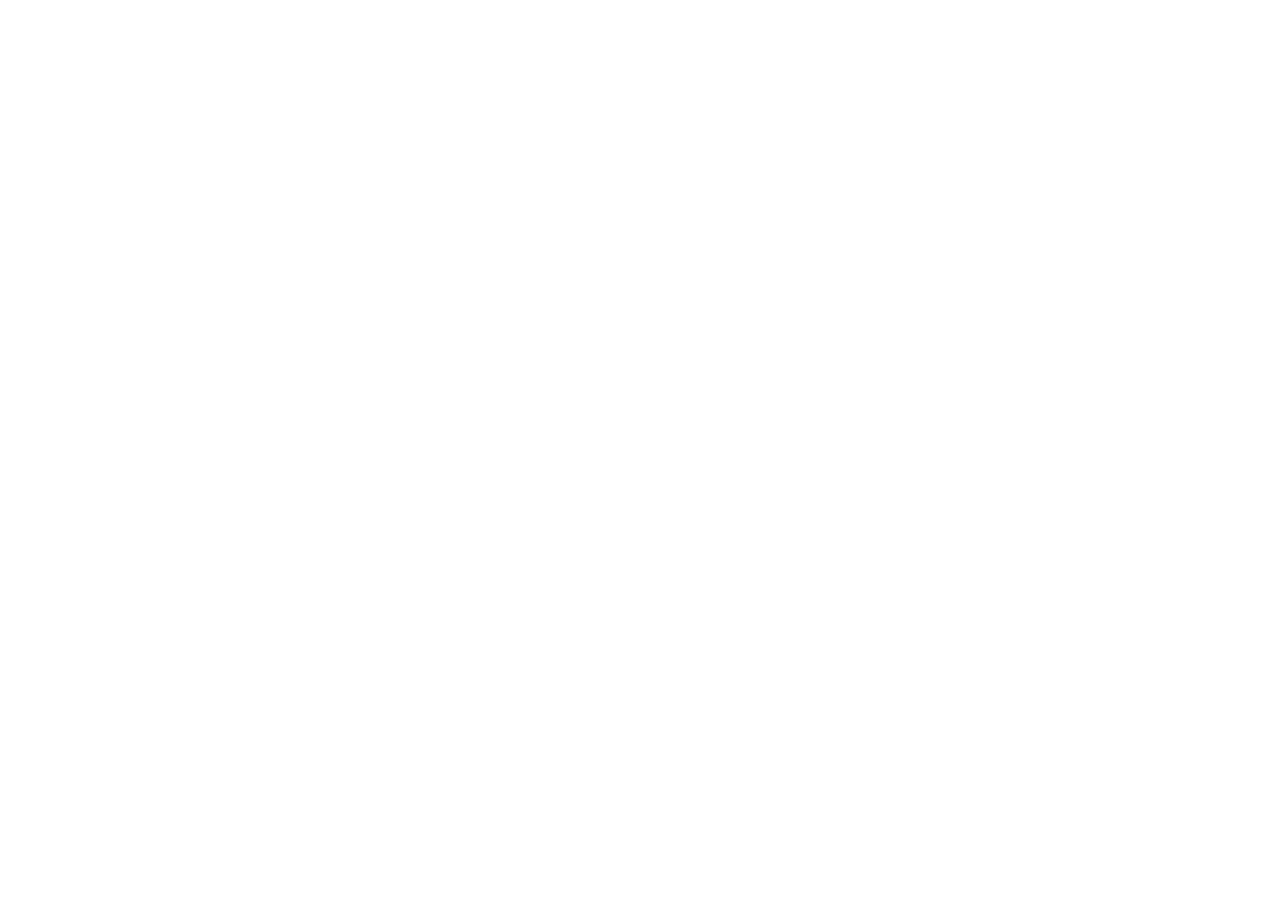
==== index.html @ d726b9bf "Primer commit" ====
<!DOCTYPE html>
<html lang="en">
<head>
    <meta charset="UTF-8">
    <meta name="viewport" content="width=device-width, initial-scale=1.0">
    <title>Document</title>
    <link rel="stylesheet" href="style.css">
</head>
<body>
    
</body>
</html>
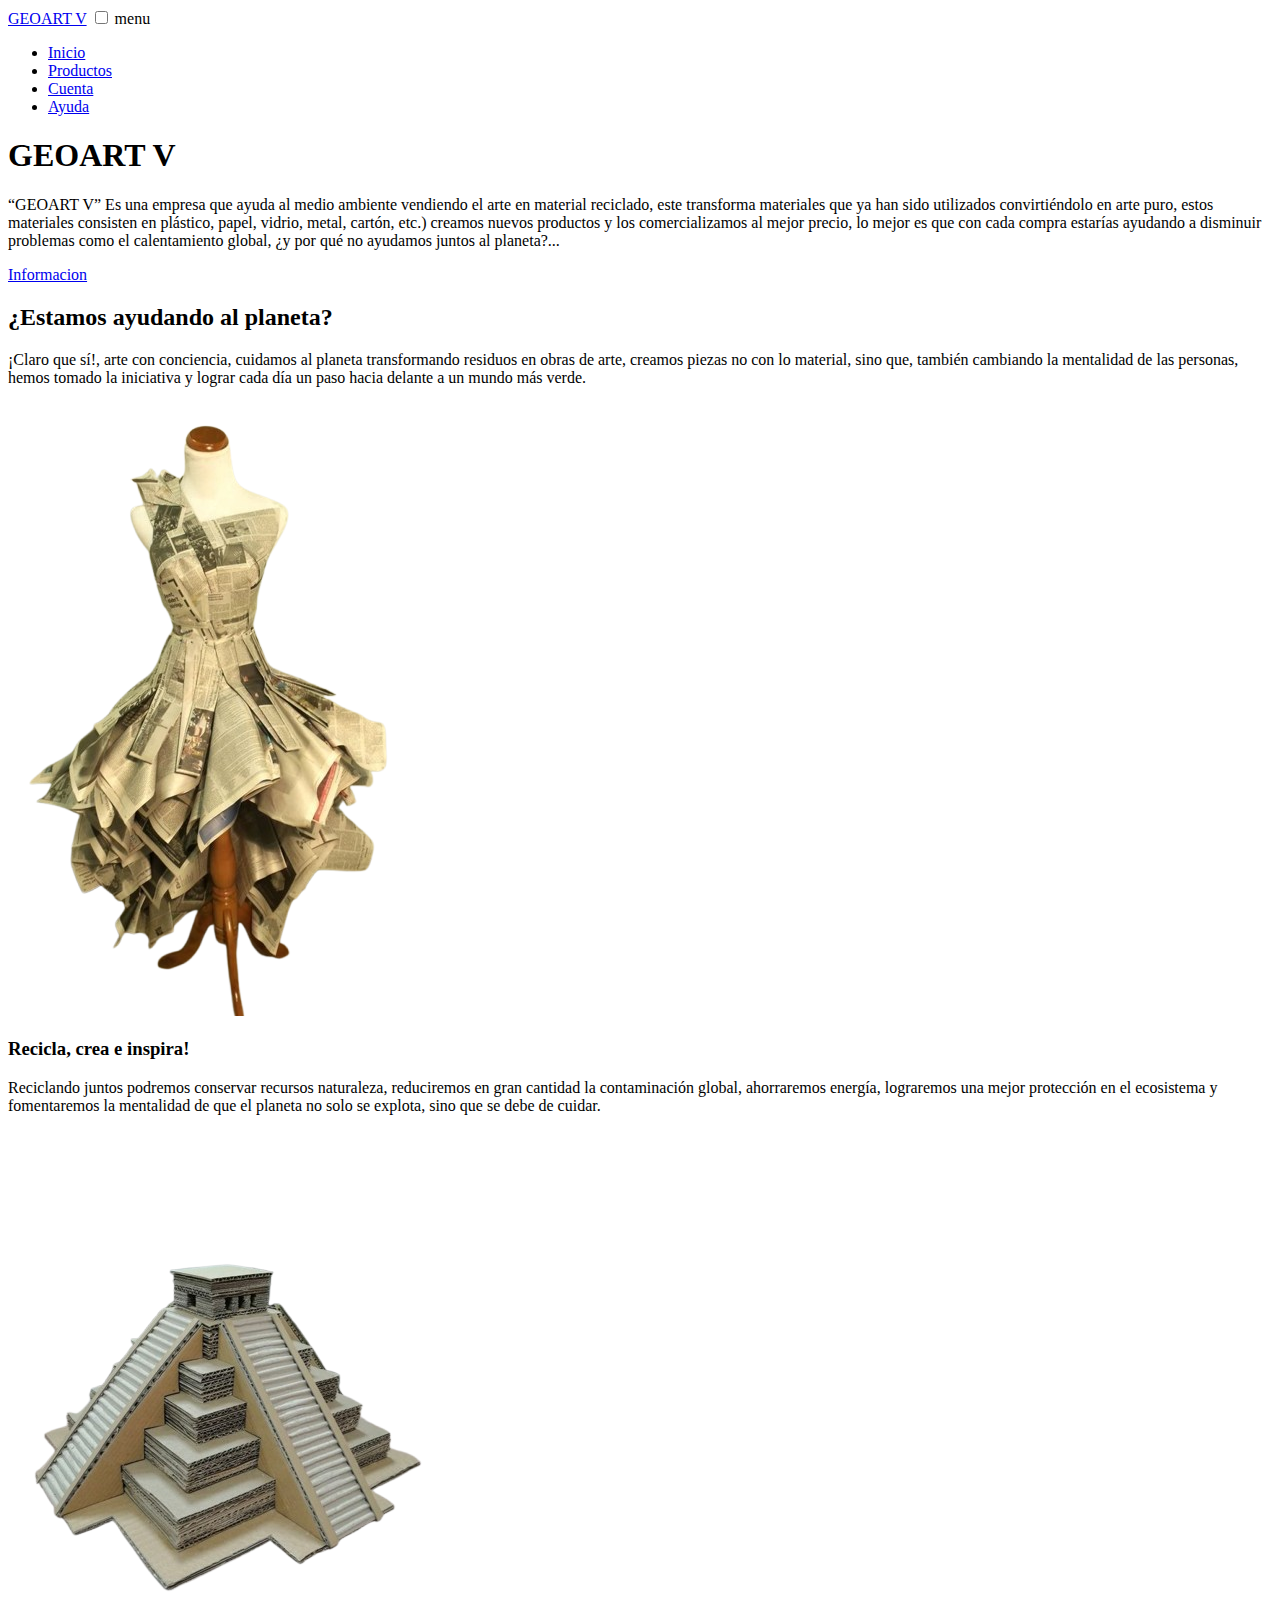
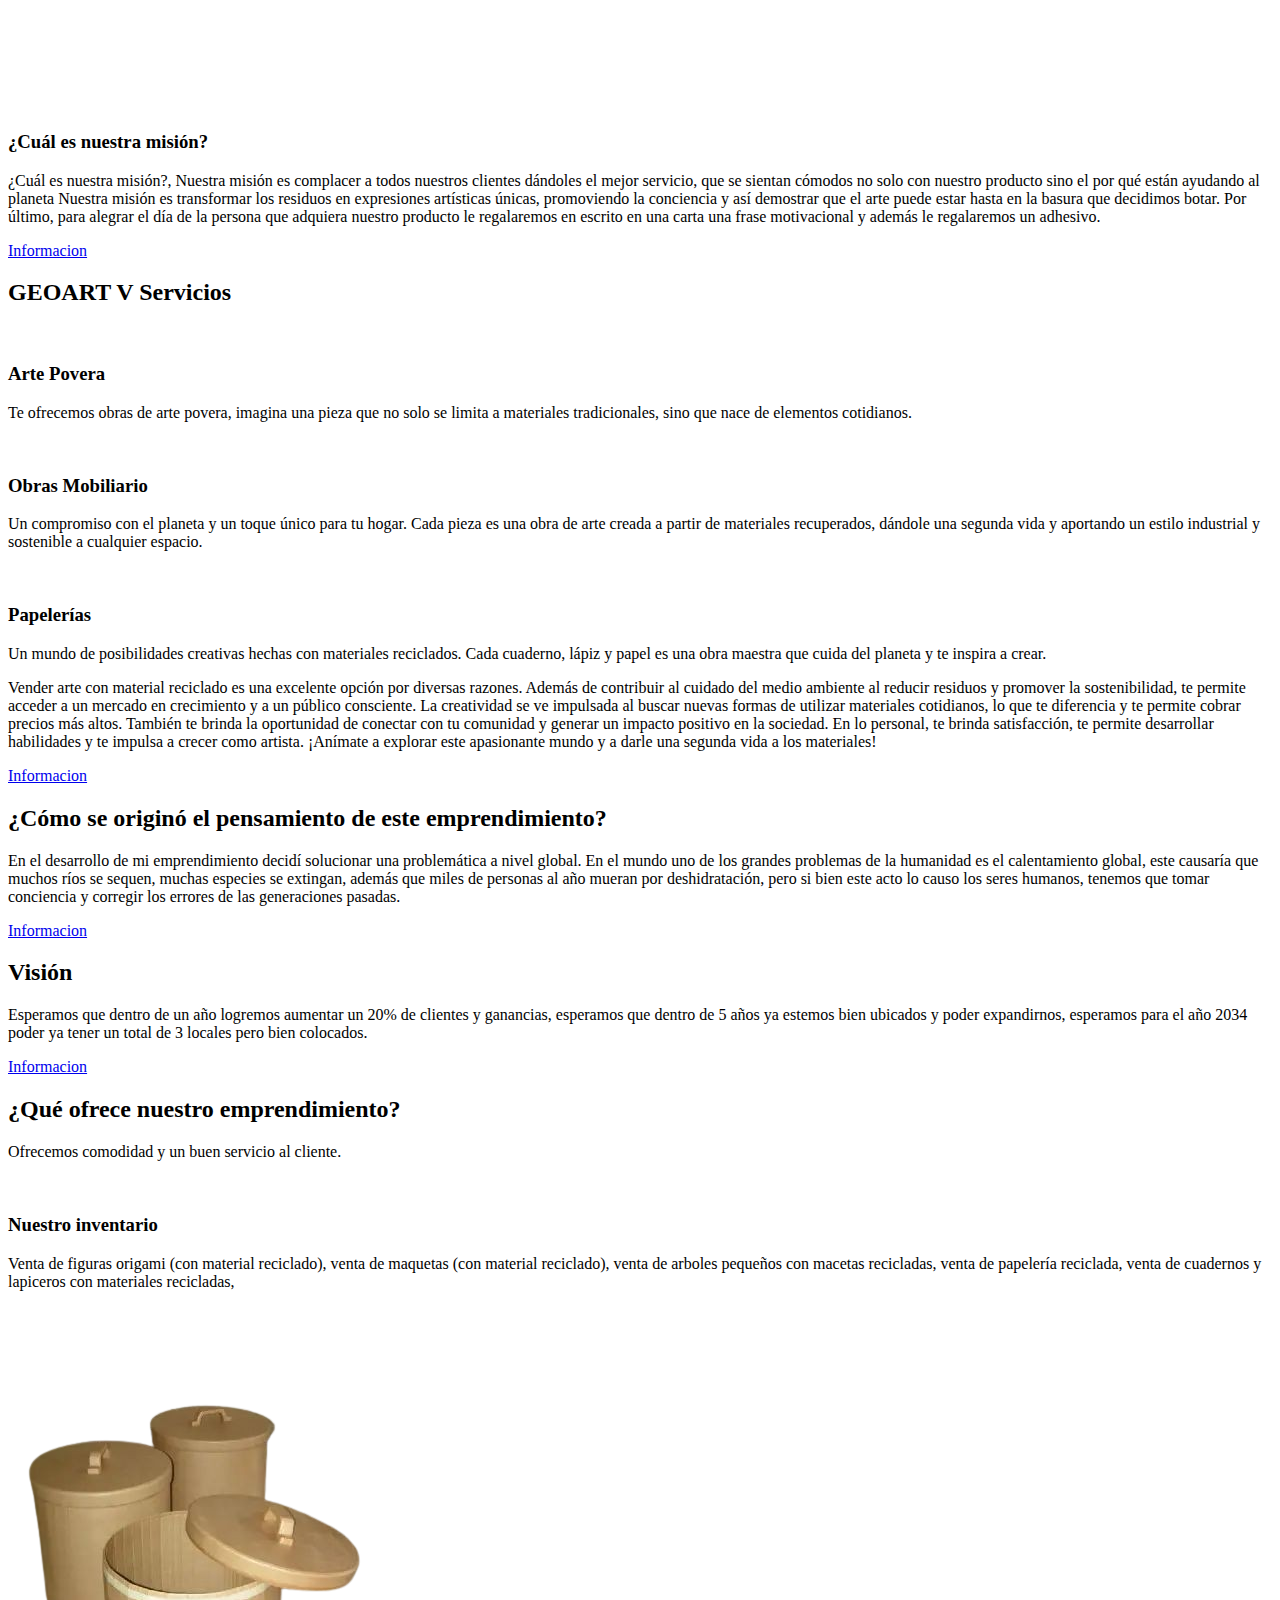
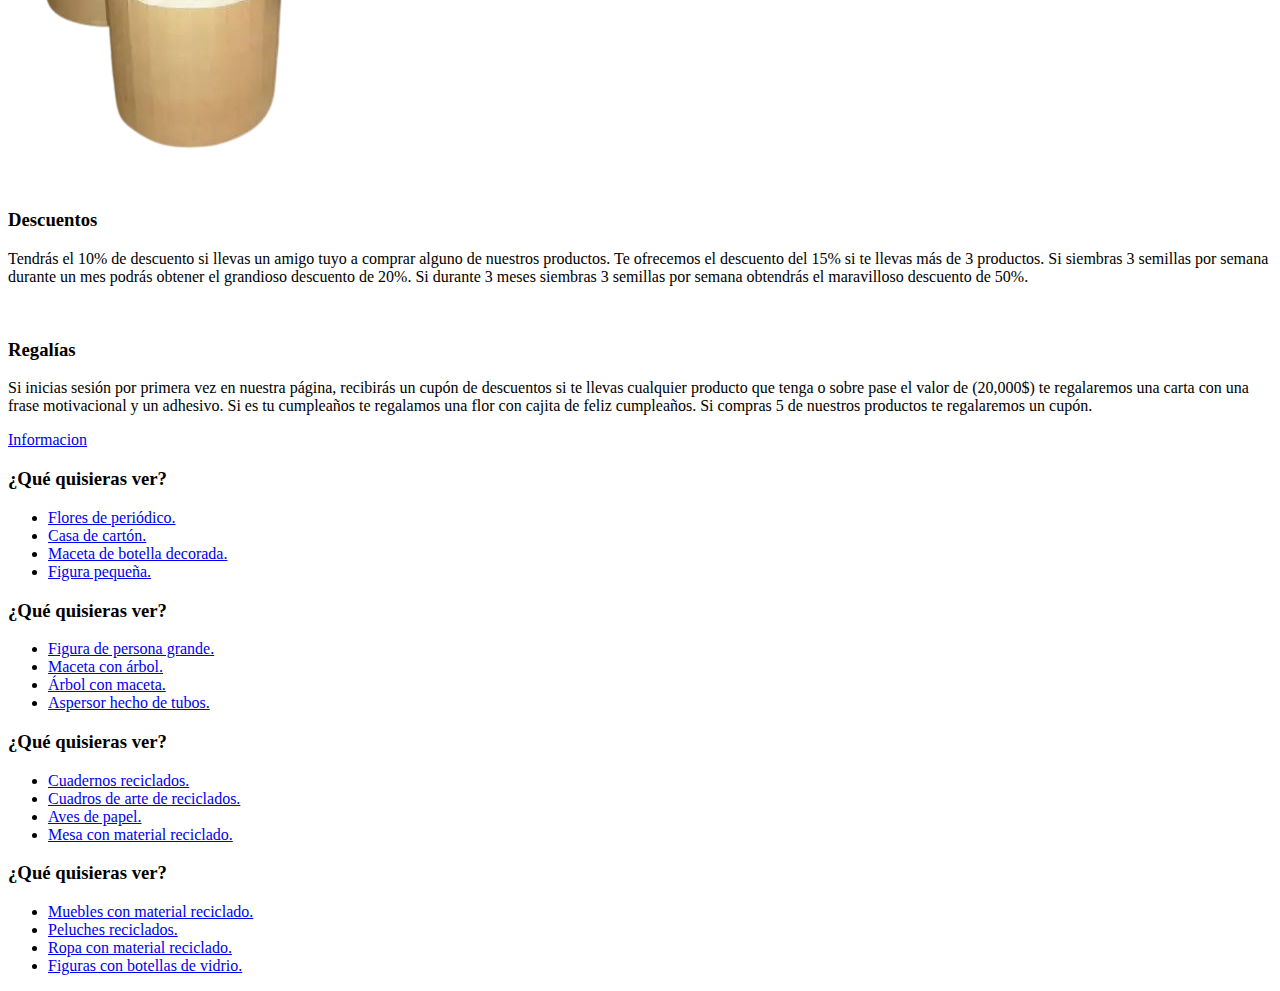
==== commit 169a9777: "Tercer Commit" ====
--- a/index.html
+++ b/index.html
@@ -1,12 +1,224 @@
 <!DOCTYPE html>
-<html lang="en">
+<html lang="es">
 <head>
     <meta charset="UTF-8">
     <meta name="viewport" content="width=device-width, initial-scale=1.0">
-    <title>Document</title>
+    <title>GEOART V</title>
     <link rel="stylesheet" href="style.css">
 </head>
 <body>
     
+    <header class="header">
+
+    <div class="menu container">
+        <a href="#" class="logo">GEOART V</a>
+        <input type="checkbox" id="menu" />
+        <label for="menu">menu</label>
+                <img src="imagenes/menu.png" class="menu-icono" alt="">
+        </label>
+        <nav class="navbar"> 
+                    <ul>
+                        <li><a href="menu.html">Inicio</a></li>
+                        <li><a href="productos.html">Productos</a></li>
+                        <li><a href="inicio.html">Cuenta</a></li>
+                        <li><a href="ayuda.html">Ayuda</a></li>
+                        
+                    </ul>
+        </nav>
+        </div>
+        <div class="header-content container">
+
+            <h1>GEOART V</h1>
+            <p>
+                “GEOART V” Es una empresa que ayuda al medio ambiente vendiendo el arte en material reciclado, este transforma materiales que ya han sido utilizados convirtiéndolo en arte puro, estos materiales consisten en plástico, papel, vidrio, metal, cartón, etc.) creamos nuevos productos y los comercializamos al mejor precio, lo mejor es que con cada compra estarías ayudando a disminuir problemas como el calentamiento global, ¿y por qué no ayudamos juntos al planeta?...
+            </p>
+            <a href="#" class="btn-1">Informacion</a>
+        </div>
+    </header>
+
+    <section class="carton"> 
+
+        <div class= "carton-content container">
+
+            <h2> ¿Estamos ayudando al planeta? </h2>
+                <p class="txt-p">
+                    ¡Claro que sí!, arte con conciencia, cuidamos al planeta transformando residuos en obras de arte, creamos piezas no con lo material, sino que, también cambiando la mentalidad de las personas, hemos tomado la iniciativa y lograr cada día un paso hacia delante a un mundo más verde.
+                </p>
+    <div class="carton-group">
+            <div class="carton-1">
+                <img src="images/img-1- (3) png.png" alt="">
+                <h3>Recicla, crea e inspira!</h3>
+                <p>
+                    Reciclando juntos podremos conservar recursos naturaleza, reduciremos en gran cantidad la contaminación global, ahorraremos energía, lograremos una mejor protección en el ecosistema y fomentaremos la mentalidad de que el planeta no solo se explota, sino que se debe de cuidar.
+                </p>
+                <div>
+                    <div class="carton-1">
+                        <img src="images/img-1- (15) png.png" alt="">
+                        <h3>¿Cuál es nuestra misión?</h3>
+                        <p>
+                            ¿Cuál es nuestra misión?, Nuestra misión es complacer a todos nuestros clientes dándoles el mejor servicio, que se sientan cómodos no solo con nuestro producto sino el por qué están ayudando al planeta Nuestra misión es transformar los residuos en expresiones artísticas únicas, promoviendo la conciencia y así demostrar que el arte puede estar hasta en la basura que decidimos botar. Por último, para alegrar el día de la persona que adquiera nuestro producto le regalaremos en escrito en una carta una frase motivacional y además le regalaremos un adhesivo.
+                        </p>
+                </div>
+                <a href="#" class="btn-1">Informacion</a>
+            </div>
+        </div>
+
+    </section>
+
+    <main class="services">
+
+        <div class="services-content container"></div>
+            <h2>GEOART V Servicios</h2>
+            <div class="services-group">
+                <div class="services-1">
+                    <img src="images/img-1- (5) png.svg" alt="">
+                    <h3>Arte Povera</h3>
+                    <p>
+                        Te ofrecemos obras de arte povera, imagina una pieza que no solo se limita a materiales tradicionales, sino que nace de elementos cotidianos.
+                    </p>
+                </div>
+                <div class="services-1">
+                    <img src="images/mueble-png-svg.svg" alt="">
+                    <h3>Obras Mobiliario</h3>
+                    <p>
+                        Un compromiso con el planeta y un toque único para tu hogar. Cada pieza es una obra de arte creada a partir de materiales recuperados, dándole una segunda vida y aportando un estilo industrial y sostenible a cualquier espacio.
+                    </p>
+                </div>
+                <div class="services-1">
+                    <img src="images/img-1- (4) png.svg" alt="">
+                    <h3>Papelerías</h3>
+                    <p>
+                        Un mundo de posibilidades creativas hechas con materiales reciclados. Cada cuaderno, lápiz y papel es una obra maestra que cuida del planeta y te inspira a crear.
+                    </p>
+                </div>
+
+            </div>
+                <p>
+                    Vender arte con material reciclado es una excelente opción por diversas razones. Además de contribuir al cuidado del medio ambiente al reducir residuos y promover la sostenibilidad, te permite acceder a un mercado en crecimiento y a un público consciente. La creatividad se ve impulsada al buscar nuevas formas de utilizar materiales cotidianos, lo que te diferencia y te permite cobrar precios más altos. También te brinda la oportunidad de conectar con tu comunidad y generar un impacto positivo en la sociedad. En lo personal, te brinda satisfacción, te permite desarrollar habilidades y te impulsa a crecer como artista. ¡Anímate a explorar este apasionante mundo y a darle una segunda vida a los materiales!
+                </p>
+                <a href="#" class="btn-1">Informacion</a>
+        <div>
+    </main>
+    
+    <section class="general">
+        <div class="general-1">
+            <h2>¿Cómo se originó el pensamiento de este emprendimiento?</h2>
+            <p>
+                En el desarrollo de mi emprendimiento decidí solucionar una problemática a nivel global. En el mundo uno de los grandes problemas de la humanidad es el calentamiento global, este causaría que muchos ríos se sequen, muchas especies se extingan, además que miles de personas al año mueran por deshidratación, pero si bien este acto lo causo los seres humanos, tenemos que tomar conciencia y corregir los errores de las generaciones pasadas.
+            </p>
+            <a href="#" class="btn-1">Informacion</a>
+        </div>
+        <div class="general-2"></div>
+    </section>
+
+    <section class="general">
+        
+        <div class="general-3"></div>
+
+        <div class="general-1">
+            <h2>Visión</h2>
+            <p>
+                Esperamos que dentro de un año logremos aumentar un 20% de clientes y ganancias,  esperamos que dentro de 5 años ya estemos bien ubicados y poder expandirnos, esperamos para el año 2034 poder ya tener un total de 3 locales pero bien colocados. 
+            </p>
+            <a href="#" class="btn-1">Informacion</a>
+        </div>
+    </section>
+
+    <section class="blog container">
+        <h2>¿Qué ofrece nuestro emprendimiento?</h2>
+        <p> Ofrecemos comodidad y un buen servicio al cliente.
+        </p>
+        <div class="blog-content">
+            <div class="blog-1">
+                <img src="images/img-jpg-png (1).jpg" alt="">
+                <h3>Nuestro inventario</h3>
+                <p>
+Venta de figuras origami (con material reciclado),
+venta de maquetas (con material reciclado),
+venta de arboles pequeños con macetas recicladas,
+venta de papelería reciclada,
+venta de cuadernos y lapiceros con materiales recicladas,
+
+                </p> 
+            </div>
+            <div class="blog-content">
+                <div class="blog-1">
+                    <img src="images/img-1- (10) png.png" alt="">
+                    <h3> Descuentos </h3>
+                    <p>
+                        
+Tendrás el 10% de descuento si llevas un amigo tuyo a comprar alguno de nuestros productos.
+Te ofrecemos el descuento del 15% si te llevas más de 3 productos.
+Si siembras 3 semillas por semana durante un mes podrás obtener el grandioso descuento de 20%. Si durante 3 meses siembras 3 semillas por semana obtendrás el maravilloso descuento de 50%.
+                    </p>
+    
+                </div>
+                <div class="blog-content">
+                    <div class="blog-1">
+                        <img src="images/img-jpg-png (3).jpg" alt="">
+                        <h3>Regalías</h3>
+                        <p>
+                            Si inicias sesión por primera vez en nuestra página, recibirás un cupón de descuentos si te llevas cualquier producto que tenga o sobre pase el valor de (20,000$) te regalaremos una carta con una frase motivacional y un adhesivo. Si es tu cumpleaños te regalamos una flor con cajita de feliz cumpleaños. Si compras 5 de nuestros productos te regalaremos un cupón.
+                        </p>
+        
+                    </div>
+        </div>
+        <a href="#" class="btn-1">Informacion</a>
+    </section>
+
+    <footer class="footer">
+
+        <div class="footer-content container">
+            <div class="link">
+
+        <h3>¿Qué quisieras ver?</h3>
+
+        <ul>
+            <li><a href="#">Flores de periódico.</a></li>
+            <li><a href="#">Casa de cartón.</a></li>
+            <li><a href="#">Maceta de botella decorada.</a></li>
+            <li><a href="#">Figura pequeña.</a></li>
+        </ul>
+
+        </div>
+
+        <div class="link">
+
+            <h3>¿Qué quisieras ver?</h3>
+
+            <ul>
+                <li><a href="#">Figura de persona grande.</a></li>
+                <li><a href="#">Maceta con árbol.</a></li>
+                <li><a href="#">Árbol con maceta.</a></li>
+                <li><a href="#">Aspersor hecho de tubos.</a></li>
+            </ul>
+    
+            </div>
+
+            <div class="link">
+
+                <h3>¿Qué quisieras ver?</h3>
+        
+                <ul>
+                    <li><a href="#">Cuadernos reciclados.</a></li>
+                    <li><a href="#">Cuadros de arte de reciclados.</a></li>
+                    <li><a href="#">Aves de papel.</a></li>
+                    <li><a href="#">Mesa con material reciclado.</a></li>
+                </ul>
+        
+                </div>
+                <div class="link">
+
+                    <h3>¿Qué quisieras ver?</h3>
+            
+                    <ul>
+                        <li><a href="#">Muebles con material reciclado. </a></li>
+                        <li><a href="#">Peluches reciclados.</a></li>
+                        <li><a href="#">Ropa con material reciclado.</a></li>
+                        <li><a href="#">Figuras con botellas de vidrio.</a></li>
+                    </ul>
+            
+                    </div>
+    </footer>
 </body>
 </html>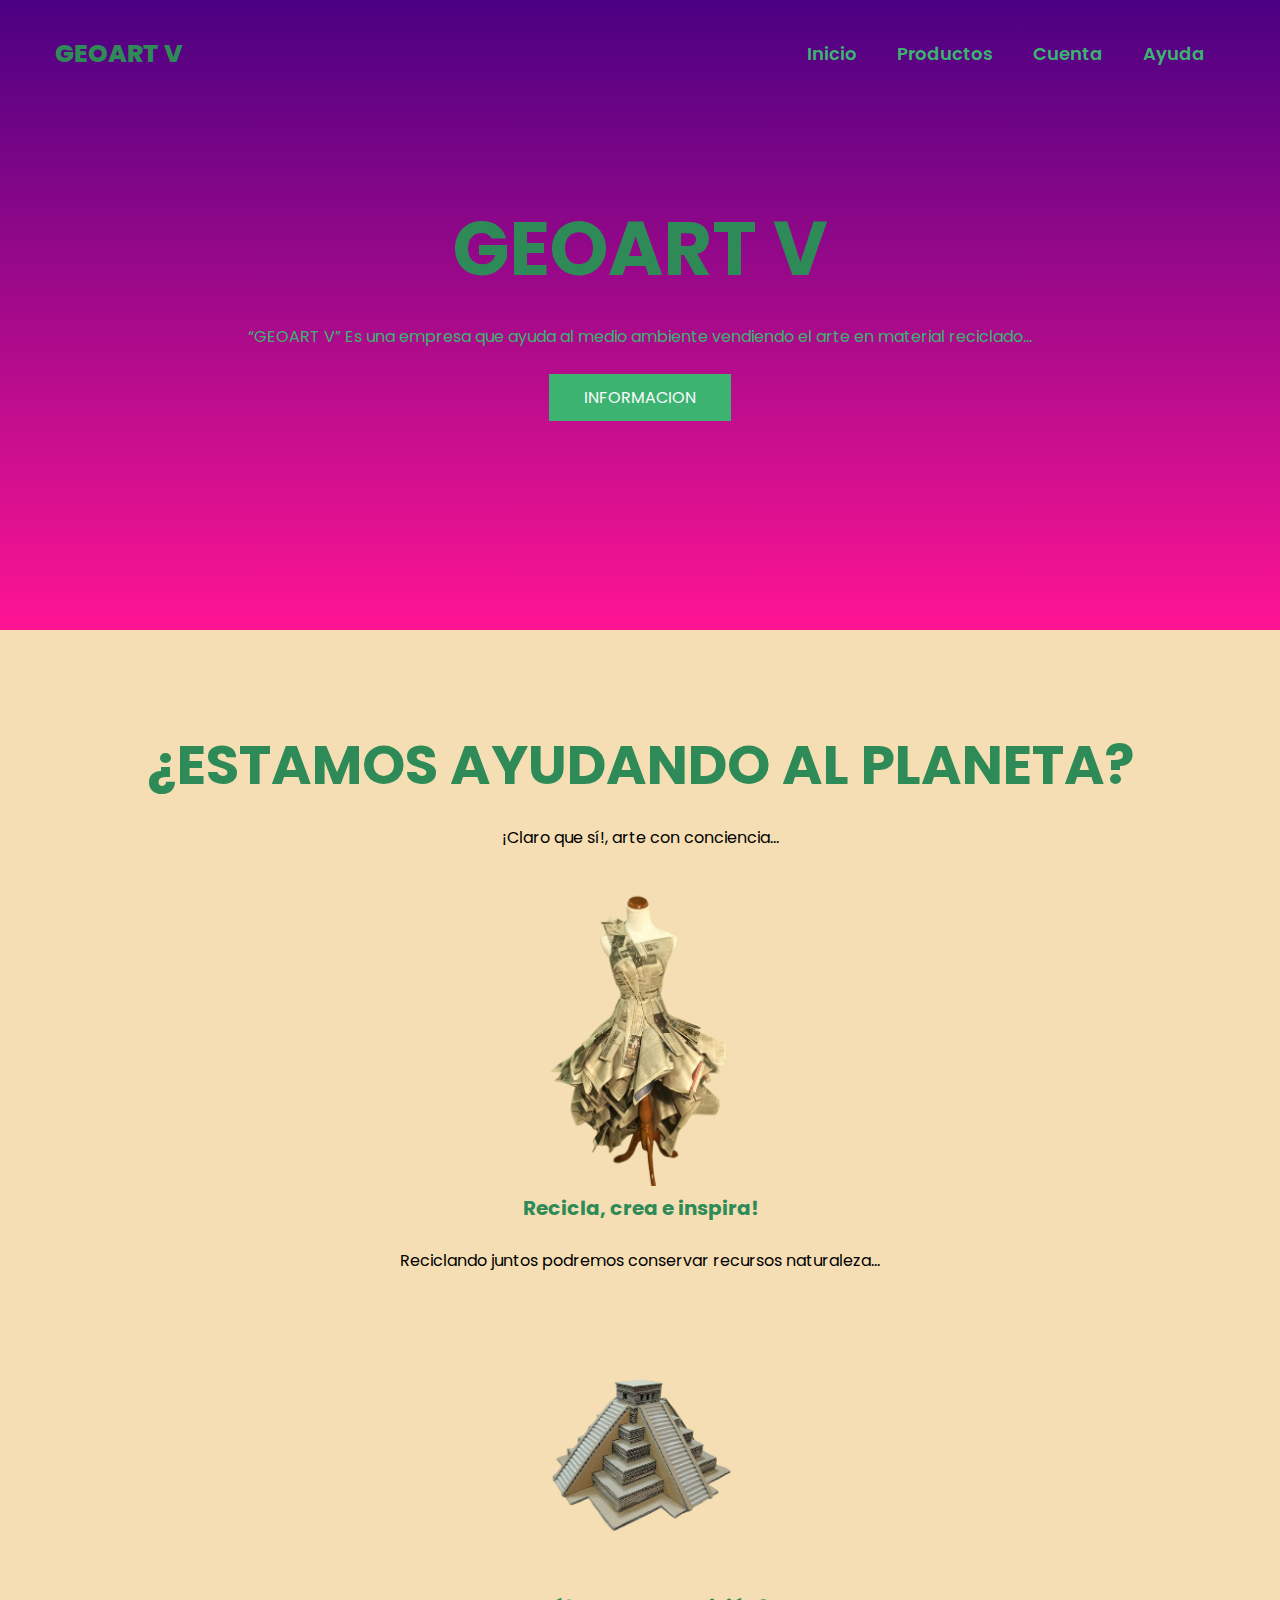
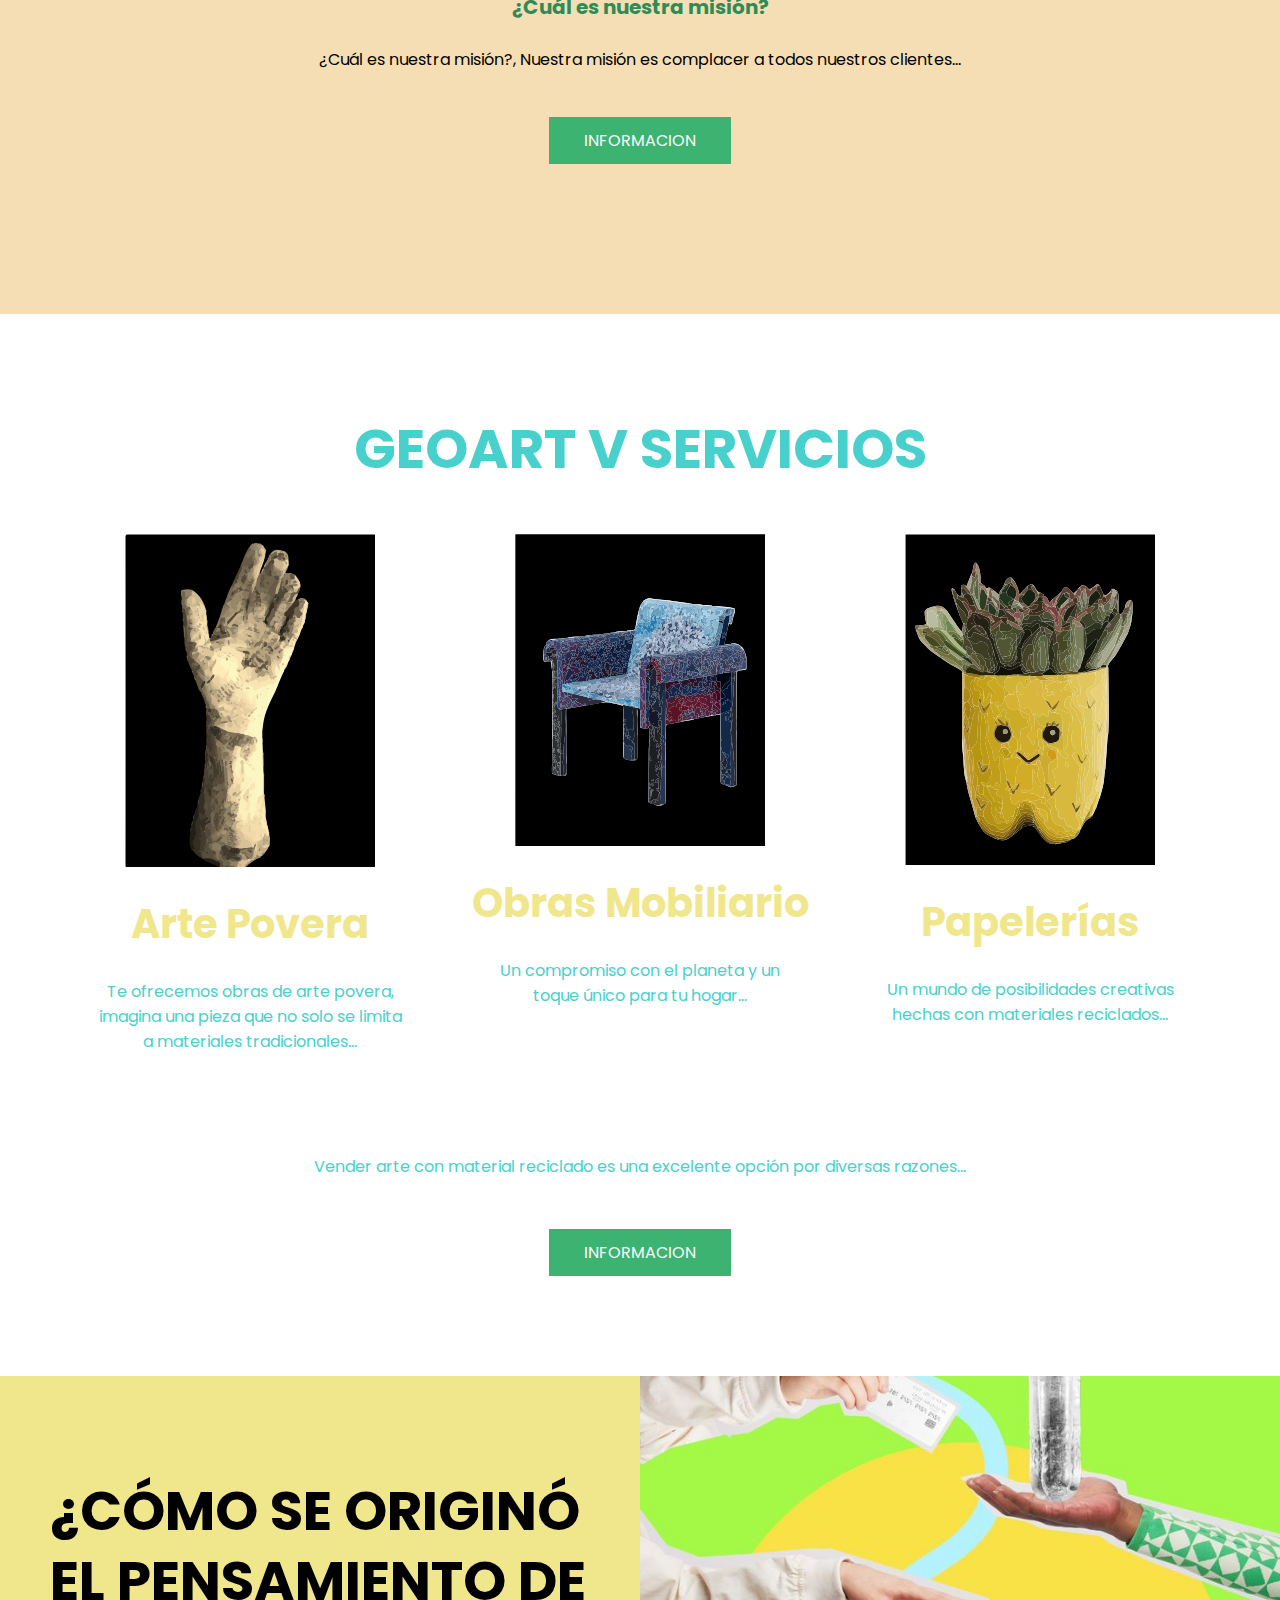
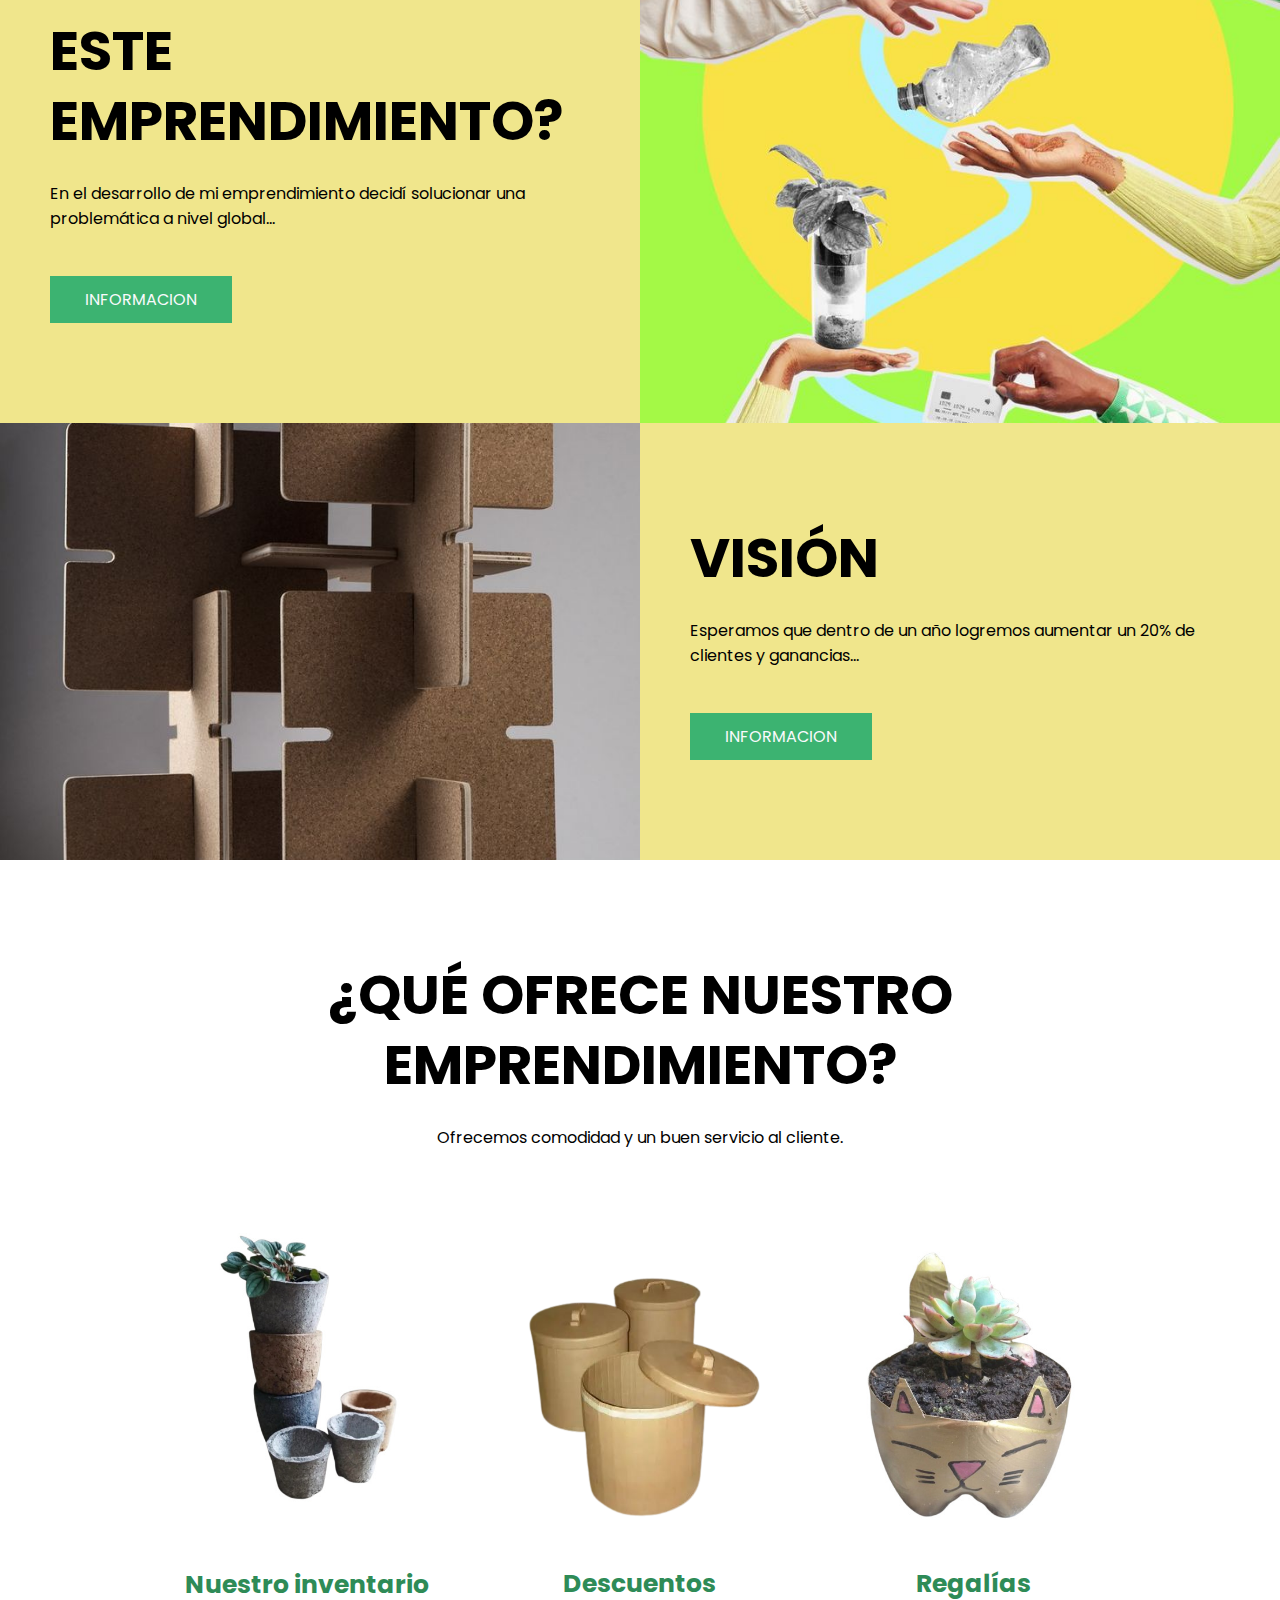
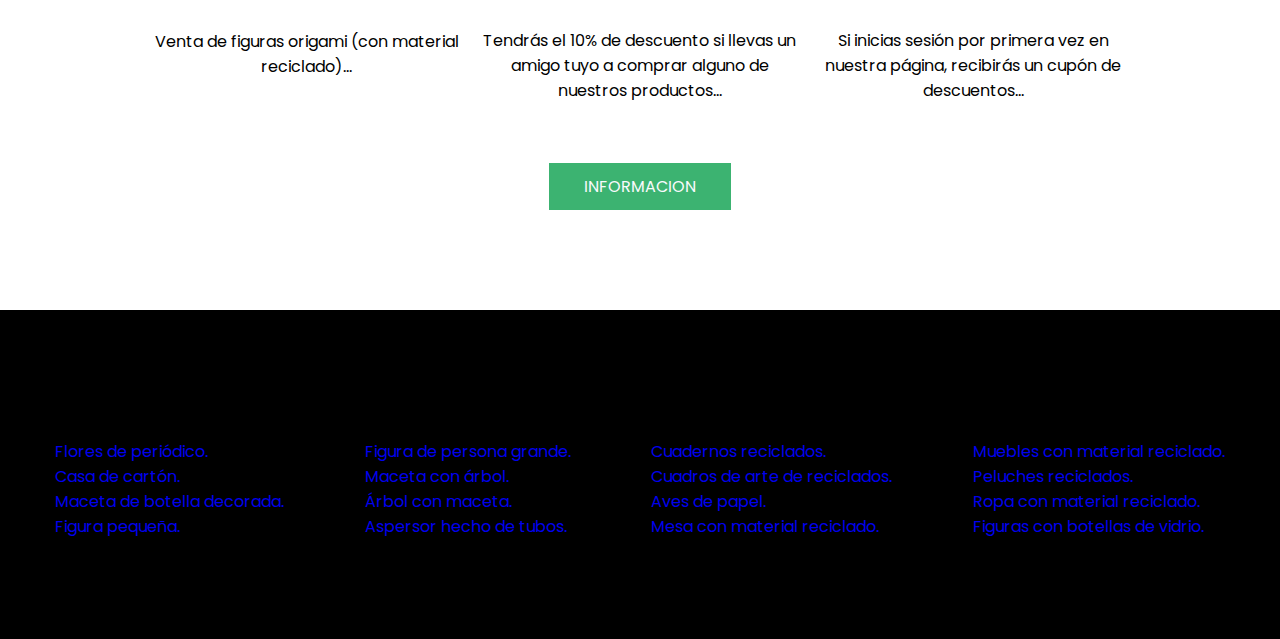
==== commit 1dfafbbc: "Commit proyecto" ====
--- a/index.html
+++ b/index.html
@@ -1,224 +1,217 @@
-<!DOCTYPE html>
-<html lang="es">
+<!-- Definición del documento HTML y su idioma -->
+<!DOCTYPE html> <!-- Declara el tipo de documento como HTML5 -->
+<html lang="es"> <!-- Establece el idioma del documento en español -->
 <head>
-    <meta charset="UTF-8">
-    <meta name="viewport" content="width=device-width, initial-scale=1.0">
-    <title>GEOART V</title>
-    <link rel="stylesheet" href="style.css">
+    <!-- Codificación de caracteres y compatibilidad con dispositivos móviles -->
+    <meta charset="UTF-8"> <!-- Establece la codificación de caracteres en UTF-8 -->
+    <meta name="viewport" content="width=device-width, initial-scale=1.0"> <!-- Configura la vista para dispositivos móviles -->
+    
+    <!-- Título de la página -->
+    <title>GEOART V</title> <!-- Establece el título de la página en la barra de navegación -->
+    
+    <!-- Enlace a la hoja de estilos CSS -->
+    <link rel="stylesheet" href="style.css"> <!-- Conecta el documento HTML con la hoja de estilos CSS -->
 </head>
+
+<!-- Cuerpo del documento HTML -->
 <body>
-    
-    <header class="header">
-
-    <div class="menu container">
-        <a href="#" class="logo">GEOART V</a>
-        <input type="checkbox" id="menu" />
-        <label for="menu">menu</label>
-                <img src="imagenes/menu.png" class="menu-icono" alt="">
-        </label>
-        <nav class="navbar"> 
-                    <ul>
-                        <li><a href="menu.html">Inicio</a></li>
-                        <li><a href="productos.html">Productos</a></li>
-                        <li><a href="inicio.html">Cuenta</a></li>
-                        <li><a href="ayuda.html">Ayuda</a></li>
-                        
-                    </ul>
-        </nav>
+    <!-- Encabezado de la página -->
+    <header class="header"> <!-- Define un encabezado con clase "header" -->
+        
+        <!-- Menú de navegación -->
+        <div class="menu container"> <!-- Define un contenedor para el menú con clase "menu" y "container" -->
+            <a href="#" class="logo">GEOART V</a> <!-- Establece un enlace con clase "logo" para el título del sitio -->
+            <input type="checkbox" id="menu" /> <!-- Crea un checkbox para el menú -->
+            <label for="menu">menu</label> <!-- Etiqueta para el checkbox del menú -->
+            <img src="imagenes/menu.png" class="menu-icono" alt=""> <!-- Imagen del ícono del menú -->
+            </label>
+            <nav class="navbar"> <!-- Define una navegación con clase "navbar" -->
+                <ul> <!-- Lista desordenada para los enlaces de navegación -->
+                    <li><a href="menu.html">Inicio</a></li> <!-- Enlace a la página de inicio -->
+                    <li><a href="productos.html">Productos</a></li> <!-- Enlace a la página de productos -->
+                    <li><a href="inicio.html">Cuenta</a></li> <!-- Enlace a la página de cuenta -->
+                    <li><a href="ayuda.html">Ayuda</a></li> <!-- Enlace a la página de ayuda -->
+                </ul>
+            </nav>
         </div>
-        <div class="header-content container">
-
-            <h1>GEOART V</h1>
-            <p>
-                “GEOART V” Es una empresa que ayuda al medio ambiente vendiendo el arte en material reciclado, este transforma materiales que ya han sido utilizados convirtiéndolo en arte puro, estos materiales consisten en plástico, papel, vidrio, metal, cartón, etc.) creamos nuevos productos y los comercializamos al mejor precio, lo mejor es que con cada compra estarías ayudando a disminuir problemas como el calentamiento global, ¿y por qué no ayudamos juntos al planeta?...
+        
+        <!-- Contenido del encabezado -->
+        <div class="header-content container"> <!-- Define un contenedor para el contenido del encabezado con clase "header-content" y "container" -->
+            <h1>GEOART V</h1> <!-- Título principal del encabezado -->
+            <p> <!-- Párrafo descriptivo del encabezado -->
+                “GEOART V” Es una empresa que ayuda al medio ambiente vendiendo el arte en material reciclado...
             </p>
-            <a href="#" class="btn-1">Informacion</a>
+            <a href="#" class="btn-1">Informacion</a> <!-- Enlace con clase "btn-1" para obtener información -->
         </div>
     </header>
 
-    <section class="carton"> 
-
-        <div class= "carton-content container">
-
-            <h2> ¿Estamos ayudando al planeta? </h2>
-                <p class="txt-p">
-                    ¡Claro que sí!, arte con conciencia, cuidamos al planeta transformando residuos en obras de arte, creamos piezas no con lo material, sino que, también cambiando la mentalidad de las personas, hemos tomado la iniciativa y lograr cada día un paso hacia delante a un mundo más verde.
-                </p>
-    <div class="carton-group">
-            <div class="carton-1">
-                <img src="images/img-1- (3) png.png" alt="">
-                <h3>Recicla, crea e inspira!</h3>
-                <p>
-                    Reciclando juntos podremos conservar recursos naturaleza, reduciremos en gran cantidad la contaminación global, ahorraremos energía, lograremos una mejor protección en el ecosistema y fomentaremos la mentalidad de que el planeta no solo se explota, sino que se debe de cuidar.
-                </p>
-                <div>
-                    <div class="carton-1">
-                        <img src="images/img-1- (15) png.png" alt="">
-                        <h3>¿Cuál es nuestra misión?</h3>
-                        <p>
-                            ¿Cuál es nuestra misión?, Nuestra misión es complacer a todos nuestros clientes dándoles el mejor servicio, que se sientan cómodos no solo con nuestro producto sino el por qué están ayudando al planeta Nuestra misión es transformar los residuos en expresiones artísticas únicas, promoviendo la conciencia y así demostrar que el arte puede estar hasta en la basura que decidimos botar. Por último, para alegrar el día de la persona que adquiera nuestro producto le regalaremos en escrito en una carta una frase motivacional y además le regalaremos un adhesivo.
-                        </p>
-                </div>
-                <a href="#" class="btn-1">Informacion</a>
-            </div>
-        </div>
-
-    </section>
-
-    <main class="services">
-
-        <div class="services-content container"></div>
-            <h2>GEOART V Servicios</h2>
-            <div class="services-group">
-                <div class="services-1">
-                    <img src="images/img-1- (5) png.svg" alt="">
-                    <h3>Arte Povera</h3>
-                    <p>
-                        Te ofrecemos obras de arte povera, imagina una pieza que no solo se limita a materiales tradicionales, sino que nace de elementos cotidianos.
+    <!-- Sección de cartón -->
+    <section class="carton"> <!-- Define una sección con clase "carton" -->
+        
+        <!-- Contenido de la sección de cartón -->
+        <div class= "carton-content container"> <!-- Define un contenedor para el contenido de la sección con clase "carton-content" y "container" -->
+            <h2> ¿Estamos ayudando al planeta? </h2> <!-- Título de la sección -->
+            <p class="txt-p"> <!-- Párrafo descriptivo de la sección -->
+                ¡Claro que sí!, arte con conciencia...
+            </p>
+            
+            <!-- Grupo de cartones -->
+            <div class="carton-group"> <!-- Define un grupo de cartones con clase "carton-group" -->
+                <div class="carton-1"> <!-- Define un cartón con clase "carton-1" -->
+                    <img src="images/img-1- (3) png.png" alt=""> <!-- Imagen del cartón -->
+                    <h3>Recicla, crea e inspira!</h3> <!-- Título del cartón -->
+                    <p> <!-- Párrafo descriptivo del cartón -->
+                        Reciclando juntos podremos conservar recursos naturaleza...
                     </p>
-                </div>
-                <div class="services-1">
-                    <img src="images/mueble-png-svg.svg" alt="">
-                    <h3>Obras Mobiliario</h3>
-                    <p>
-                        Un compromiso con el planeta y un toque único para tu hogar. Cada pieza es una obra de arte creada a partir de materiales recuperados, dándole una segunda vida y aportando un estilo industrial y sostenible a cualquier espacio.
-                    </p>
-                </div>
-                <div class="services-1">
-                    <img src="images/img-1- (4) png.svg" alt="">
-                    <h3>Papelerías</h3>
-                    <p>
-                        Un mundo de posibilidades creativas hechas con materiales reciclados. Cada cuaderno, lápiz y papel es una obra maestra que cuida del planeta y te inspira a crear.
-                    </p>
-                </div>
-
-            </div>
-                <p>
-                    Vender arte con material reciclado es una excelente opción por diversas razones. Además de contribuir al cuidado del medio ambiente al reducir residuos y promover la sostenibilidad, te permite acceder a un mercado en crecimiento y a un público consciente. La creatividad se ve impulsada al buscar nuevas formas de utilizar materiales cotidianos, lo que te diferencia y te permite cobrar precios más altos. También te brinda la oportunidad de conectar con tu comunidad y generar un impacto positivo en la sociedad. En lo personal, te brinda satisfacción, te permite desarrollar habilidades y te impulsa a crecer como artista. ¡Anímate a explorar este apasionante mundo y a darle una segunda vida a los materiales!
-                </p>
-                <a href="#" class="btn-1">Informacion</a>
-        <div>
-    </main>
-    
-    <section class="general">
-        <div class="general-1">
-            <h2>¿Cómo se originó el pensamiento de este emprendimiento?</h2>
-            <p>
-                En el desarrollo de mi emprendimiento decidí solucionar una problemática a nivel global. En el mundo uno de los grandes problemas de la humanidad es el calentamiento global, este causaría que muchos ríos se sequen, muchas especies se extingan, además que miles de personas al año mueran por deshidratación, pero si bien este acto lo causo los seres humanos, tenemos que tomar conciencia y corregir los errores de las generaciones pasadas.
-            </p>
-            <a href="#" class="btn-1">Informacion</a>
-        </div>
-        <div class="general-2"></div>
-    </section>
-
-    <section class="general">
-        
-        <div class="general-3"></div>
-
-        <div class="general-1">
-            <h2>Visión</h2>
-            <p>
-                Esperamos que dentro de un año logremos aumentar un 20% de clientes y ganancias,  esperamos que dentro de 5 años ya estemos bien ubicados y poder expandirnos, esperamos para el año 2034 poder ya tener un total de 3 locales pero bien colocados. 
-            </p>
-            <a href="#" class="btn-1">Informacion</a>
-        </div>
-    </section>
-
-    <section class="blog container">
-        <h2>¿Qué ofrece nuestro emprendimiento?</h2>
-        <p> Ofrecemos comodidad y un buen servicio al cliente.
-        </p>
-        <div class="blog-content">
-            <div class="blog-1">
-                <img src="images/img-jpg-png (1).jpg" alt="">
-                <h3>Nuestro inventario</h3>
-                <p>
-Venta de figuras origami (con material reciclado),
-venta de maquetas (con material reciclado),
-venta de arboles pequeños con macetas recicladas,
-venta de papelería reciclada,
-venta de cuadernos y lapiceros con materiales recicladas,
-
-                </p> 
-            </div>
-            <div class="blog-content">
-                <div class="blog-1">
-                    <img src="images/img-1- (10) png.png" alt="">
-                    <h3> Descuentos </h3>
-                    <p>
-                        
-Tendrás el 10% de descuento si llevas un amigo tuyo a comprar alguno de nuestros productos.
-Te ofrecemos el descuento del 15% si te llevas más de 3 productos.
-Si siembras 3 semillas por semana durante un mes podrás obtener el grandioso descuento de 20%. Si durante 3 meses siembras 3 semillas por semana obtendrás el maravilloso descuento de 50%.
-                    </p>
-    
-                </div>
-                <div class="blog-content">
-                    <div class="blog-1">
-                        <img src="images/img-jpg-png (3).jpg" alt="">
-                        <h3>Regalías</h3>
-                        <p>
-                            Si inicias sesión por primera vez en nuestra página, recibirás un cupón de descuentos si te llevas cualquier producto que tenga o sobre pase el valor de (20,000$) te regalaremos una carta con una frase motivacional y un adhesivo. Si es tu cumpleaños te regalamos una flor con cajita de feliz cumpleaños. Si compras 5 de nuestros productos te regalaremos un cupón.
-                        </p>
-        
-                    </div>
-        </div>
-        <a href="#" class="btn-1">Informacion</a>
-    </section>
-
-    <footer class="footer">
-
-        <div class="footer-content container">
-            <div class="link">
-
-        <h3>¿Qué quisieras ver?</h3>
-
-        <ul>
-            <li><a href="#">Flores de periódico.</a></li>
-            <li><a href="#">Casa de cartón.</a></li>
-            <li><a href="#">Maceta de botella decorada.</a></li>
-            <li><a href="#">Figura pequeña.</a></li>
-        </ul>
-
-        </div>
-
-        <div class="link">
-
-            <h3>¿Qué quisieras ver?</h3>
-
-            <ul>
-                <li><a href="#">Figura de persona grande.</a></li>
-                <li><a href="#">Maceta con árbol.</a></li>
-                <li><a href="#">Árbol con maceta.</a></li>
-                <li><a href="#">Aspersor hecho de tubos.</a></li>
-            </ul>
-    
-            </div>
-
-            <div class="link">
-
-                <h3>¿Qué quisieras ver?</h3>
-        
-                <ul>
-                    <li><a href="#">Cuadernos reciclados.</a></li>
-                    <li><a href="#">Cuadros de arte de reciclados.</a></li>
-                    <li><a href="#">Aves de papel.</a></li>
-                    <li><a href="#">Mesa con material reciclado.</a></li>
-                </ul>
-        
-                </div>
-                <div class="link">
-
-                    <h3>¿Qué quisieras ver?</h3>
-            
-                    <ul>
-                        <li><a href="#">Muebles con material reciclado. </a></li>
-                        <li><a href="#">Peluches reciclados.</a></li>
-                        <li><a href="#">Ropa con material reciclado.</a></li>
-                        <li><a href="#">Figuras con botellas de vidrio.</a></li>
-                    </ul>
-            
-                    </div>
-    </footer>
-</body>
+                    
+                                        <!-- Cartón dentro de cartón -->
+                                        <div class="carton-1"> 
+                                            <img src="images/img-1- (15) png.png" alt=""> 
+                                            <h3>¿Cuál es nuestra misión?</h3> 
+                                            <p>
+                                                ¿Cuál es nuestra misión?, Nuestra misión es complacer a todos nuestros clientes...
+                                            </p>
+                                        </div>
+                                        <a href="#" class="btn-1">Informacion</a> 
+                                    </div>
+                                </div>
+                            </div>
+                        </section>
+                    
+                        <!-- Sección de servicios -->
+                        <main class="services"> 
+                            <div class="services-content container"> 
+                                <h2>GEOART V Servicios</h2> 
+                                <div class="services-group"> 
+                                    <div class="services-1"> 
+                                        <img src="images/img-1- (5) png.svg" alt=""> 
+                                        <h3>Arte Povera</h3> 
+                                        <p>
+                                            Te ofrecemos obras de arte povera, imagina una pieza que no solo se limita a materiales tradicionales...
+                                        </p>
+                                    </div>
+                                    <div class="services-1"> 
+                                        <img src="images/mueble-png-svg.svg" alt=""> 
+                                        <h3>Obras Mobiliario</h3> 
+                                        <p>
+                                            Un compromiso con el planeta y un toque único para tu hogar...
+                                        </p>
+                                    </div>
+                                    <div class="services-1"> 
+                                        <img src="images/img-1- (4) png.svg" alt=""> 
+                                        <h3>Papelerías</h3> 
+                                        <p>
+                                            Un mundo de posibilidades creativas hechas con materiales reciclados...
+                                        </p>
+                                    </div>
+                                </div>
+                                <p>
+                                    Vender arte con material reciclado es una excelente opción por diversas razones...
+                                </p>
+                                <a href="#" class="btn-1">Informacion</a> 
+                            </div>
+                        </main>
+                    
+                        <!-- Sección general -->
+                        <section class="general"> 
+                            <div class="general-1"> 
+                                <h2>¿Cómo se originó el pensamiento de este emprendimiento?</h2> 
+                                <p>
+                                    En el desarrollo de mi emprendimiento decidí solucionar una problemática a nivel global...
+                                </p>
+                                <a href="#" class="btn-1">Informacion</a> 
+                            </div>
+                            <div class="general-2"></div> 
+                        </section>
+                    
+                        <!-- Sección general -->
+                        <section class="general"> 
+                            <div class="general-3"></div> 
+                            <div class="general-1"> 
+                                <h2>Visión</h2> 
+                                <p>
+                                    Esperamos que dentro de un año logremos aumentar un 20% de clientes y ganancias...
+                                </p>
+                                <a href="#" class="btn-1">Informacion</a> 
+                            </div>
+                        </section>
+                    
+                        <!-- Sección de blog -->
+                        <section class="blog container"> 
+                            <h2>¿Qué ofrece nuestro emprendimiento?</h2> 
+                            <p>Ofrecemos comodidad y un buen servicio al cliente.</p> 
+                            <div class="blog-content"> 
+                                <div class="blog-1"> 
+                                    <img src="images/img-jpg-png (1).jpg" alt=""> 
+                                    <h3>Nuestro inventario</h3> 
+                                    <p>
+                                        Venta de figuras origami (con material reciclado)...
+                                    </p> 
+                                </div>
+                                <div class="blog-1"> 
+                                    <img src="images/img-1- (10) png.png" alt=""> 
+                                    <h3>Descuentos</h3> 
+                                    <p>
+                                        Tendrás el 10% de descuento si llevas un amigo tuyo a comprar alguno de nuestros productos...
+                                    </p>
+                                </div>
+                                <div class="blog-1"> 
+                                    <img src="images/img-jpg-png (3).jpg" alt=""> 
+                                    <h3>Regalías</h3> 
+                                    <p>
+                                        Si inicias sesión por primera vez en nuestra página, recibirás un cupón de descuentos...
+                                    </p>
+                                </div>
+                            </div>
+                            <a href="#" class="btn-1">Informacion</a> 
+                        </section>
+                    
+                                <!-- Pie de página -->
+        <footer class="footer"> 
+            <div class="footer-content container"> 
+                <div class="link"> 
+                    <h3>¿Qué quisieras ver?</h3> 
+                    <ul> 
+                        <li><a href="#">Flores de periódico.</a></li> 
+                        <li><a href="#">Casa de cartón.</a></li> 
+                        <li><a href="#">Maceta de botella decorada.</a></li> 
+                        <li><a href="#">Figura pequeña.</a></li> 
+                    </ul> 
+                </div> 
+                
+                <!-- Enlaces adicionales -->
+                <div class="link"> 
+                    <h3>¿Qué quisieras ver?</h3> 
+                    <ul> 
+                        <li><a href="#">Figura de persona grande.</a></li> 
+                        <li><a href="#">Maceta con árbol.</a></li> 
+                        <li><a href="#">Árbol con maceta.</a></li> 
+                        <li><a href="#">Aspersor hecho de tubos.</a></li> 
+                    </ul> 
+                </div> 
+                
+                <!-- Más enlaces adicionales -->
+                <div class="link"> 
+                    <h3>¿Qué quisieras ver?</h3> 
+                    <ul> 
+                        <li><a href="#">Cuadernos reciclados.</a></li> 
+                        <li><a href="#">Cuadros de arte de reciclados.</a></li> 
+                        <li><a href="#">Aves de papel.</a></li> 
+                        <li><a href="#">Mesa con material reciclado.</a></li> 
+                    </ul> 
+                </div> 
+                
+                <!-- Últimos enlaces adicionales -->
+                <div class="link"> 
+                    <h3>¿Qué quisieras ver?</h3> 
+                    <ul> 
+                        <li><a href="#">Muebles con material reciclado.</a></li> 
+                        <li><a href="#">Peluches reciclados.</a></li> 
+                        <li><a href="#">Ropa con material reciclado.</a></li> 
+                        <li><a href="#">Figuras con botellas de vidrio.</a></li> 
+                    </ul> 
+                </div> 
+            </div> 
+        </footer> 
+    </body> 
 </html>--- a/style.css
+++ b/style.css
@@ -0,0 +1,643 @@
+/* Importa la fuente Poppins desde Google Fonts */
+@import url('https://fonts.googleapis.com/css2?family=Poppins:ital,wght@0,100;0,200;0,300;0,400;0,500;0,600;0,700;0,800;0,900;1,100;1,200;1,300;1,400;1,500;1,600;1,700;1,800;1,900&display=swap');
+
+/* Estilos globales para todos los elementos */
+*{
+    /* Elimina margenes */
+    margin: 0;
+    /* Elimina paddings */
+    padding: 0;
+    /* Establece box-sizing para incluir paddings y bordes en el ancho y alto */
+    box-sizing: border-box;
+    /* Elimina decoraciones de texto */
+    text-decoration: none;
+    /* Elimina estilos de lista */
+    list-style: none;
+}
+
+/* Estilos para el cuerpo de la página */
+body {
+    /* Establece la fuente Poppins como fuente principal */
+    font-family: "Poppins", sans-serif;
+}
+
+/* Contenedor principal */
+.container {
+    /* Establece el ancho máximo */
+    max-width: 1200px;
+    /* Centra el contenedor */
+    margin: 0 auto;
+    /* Agrega padding a los lados */
+    padding: 0 15px;
+}
+
+/* Encabezado de la página */
+.header {
+    /* Establece el fondo con un gradiente y una imagen */
+    background-image: linear-gradient(#4B0082, #FF1493), url(images/img-jpg-png\ \(1\).jpg);
+    /* Centra la imagen de fondo */
+    background-position: center bottom;
+    /* No repite la imagen de fondo */
+    background-repeat: no-repeat;
+    /* Cubre todo el espacio */
+    background-size: cover;
+    /* Establece la altura mínima */
+    min-height: 70vh;
+    /* Display flex para alinear elementos */
+    display: flex;
+    /* Dirección del eje principal */
+    flex-direction: column; 
+    /* Alinea elementos horizontalmente */
+    align-items: center;
+    /* Alinea elementos verticalmente */
+    justify-content: center;
+    /* Agrega padding */
+    padding: 40px;
+}
+
+/* Menú de navegación */
+.menu {
+    /* Posición absoluta */
+    position: absolute;
+    /* Ubicación en la parte superior */
+    top: 20px;
+    /* Ancho completo */
+    left: 0;
+    right: 0;
+    /* Display flex para alinear elementos */
+    display: flex;
+    /* Alinea elementos horizontalmente */
+    align-items: center;
+    /* Justifica contenido */
+    justify-content: space-between;
+}
+
+/* Logo del sitio */
+.logo {
+    /* Color del texto */
+    color: #2E8B57;
+    /* Tamaño de fuente */
+    font-size: 25px;
+    /* Peso de fuente */
+    font-weight: 800;
+}
+
+/* Elementos del menú */
+.menu .navbar ul li {
+    /* Posición relativa */
+    position: relative;
+    /* Flota a la izquierda */
+    float: left;
+}
+
+/* Enlaces del menú */
+.menu .navbar ul li a {
+    /* Tamaño de fuente */
+    font-size: 18px;
+    /* Padding */
+    padding: 20px;
+    /* Color del texto */
+    color: #3CB371;
+    /* Display block para ocupar todo el espacio */
+    display: block;
+    /* Peso de fuente */
+    font-weight: 600;
+}
+
+/* Efecto hover en enlaces del menú */
+.menu .navbar ul li a:hover{
+    /* Cambia color del texto */
+    color: #FFA500;
+}
+
+/* Checkbox para mostrar/ocultar menú */
+#menu {
+    /* Oculta el checkbox */
+    display: none;
+}
+
+/* Ícono del menú */
+.menu-icono {
+    /* Ancho del ícono */
+    width: 25px;
+}
+
+/* Etiqueta del checkbox */
+.menu label {
+    /* Cursor en forma de mano */
+    cursor: pointer;
+    /* Oculta la etiqueta */
+    display: none;
+}
+
+/* Contenido del encabezado */
+.header-content {
+    /* Alinea texto horizontalmente */
+    text-align: center;
+}
+
+/* Título del encabezado */
+.header-content h1 {
+    /* Tamaño de fuente */
+    font-size: 75px;
+    /* Altura de línea */
+    line-height: 80px;
+    /* Color del texto */
+    color: #2E8B57;
+    /* Transforma texto a mayúsculas */
+    text-transform: uppercase;
+    /* Margen inferior */
+    margin-bottom: 35px;
+}
+
+/* Texto descriptivo del encabezado */
+.header-content p {
+    /* Tamaño de fuente */
+    font-size: 16px;
+    /* Color del texto */
+    color: #3CB371;
+    /* Padding */
+    padding: 0 25px;
+    /* Margen inferior */
+    margin-bottom: 25px;
+}
+
+/* Botón de llamada a acción */
+.btn-1 {
+    /* Display inline-block para ocupar espacio */
+    display: inline-block;
+    /* Padding */
+    padding: 11px 35px;
+    /* Color de fondo */
+    background-color: #3CB371;
+    /* Color del texto */
+    color: #f9fafc;
+    /* Transforma texto a mayúsculas */
+    text-transform: uppercase;
+}
+
+/* Efecto hover en botón de llamada a acción */
+.btn-1:hover {
+    /* Cambia color de fondo */
+    background-color: #FFA500;
+}
+
+/* Sección de contenido */
+.carton {
+    /* Padding */
+    padding: 100px 0;
+    /* Color de fondo */
+    background-color: #F5DEB3;
+    /* Posición relativa */
+    position: relative;
+    /* Imagen de fondo */
+    background-image: center;
+}
+
+/* Contenido de la sección */
+.carton-content {
+    /* Alinea texto horizontalmente */
+    text-align: center;
+}
+
+/* Título de la sección */
+.carton-content h2 {
+    /* Tamaño de fuente */
+    font-size: 55px;
+    /* Altura de línea */
+    line-height: 70px;
+    /* Color del texto */
+    color: #2E8B57;
+    /* Transforma texto a mayúsculas */
+    text-transform: uppercase;
+    /* Padding */
+    padding: 0 25px;
+    /* Margen inferior */
+    margin-bottom: 15px;
+}
+
+/* Texto descriptivo de la sección */
+.txt-p {
+    /* Tamaño de fuente */
+    font-size: 16px;
+    /* Color del texto */
+    color: #000000;
+    /* Padding */
+    padding: 0 25px;
+    /* Margen inferior */
+    margin-bottom: 35px;
+}
+
+/* Grupo de elementos */
+.carton-group {
+    /* Display flex para alinear elementos */
+    display: flex;
+    /* Flex-wrap para envolver elementos */
+    flex-wrap: wrap;
+    /* Justifica contenido */
+    justify-content: space-between;
+    /* Margen inferior */
+    margin-bottom: 50px;
+}
+
+/* Elemento del grupo */
+.carton-1 {
+    /* Flex para ocupar espacio */
+    flex: 1;
+    /* Padding */
+    padding: 0 25px;
+    /* Alinea texto horizontalmente */
+    text-align: center;
+}
+
+/* Imagen del elemento */
+.carton-1 img {
+    /* Ancho completo */
+    width: 100%;
+    /* Máximo ancho */
+    max-width: 200px;
+}
+
+/* Título del elemento */
+.carton-1 h3 {
+    /* Color del texto */
+    color: #2E8B57;
+    /* Tamaño de fuente */
+    font-size: 20px;
+    /* Margen inferior */
+    margin-bottom: 15px;
+}
+
+/* Sección de servicios */
+.services {
+    /* Color de fondo */
+    background-image: linear-gradient(rgba(0, 0, 0, 0.7), #7B68EE),
+    /* Imagen de fondo */
+    url(images/11-img.jpg);
+    /* Centra la imagen de fondo */
+    background-position: center center;
+    /* No repite la imagen de fondo */
+    background-repeat: no-repeat;
+    /* Cubre todo el espacio */
+    background-size: cover;
+    /* Fija la imagen de fondo */
+    background-attachment: fixed;
+    /* Padding */
+    padding: 100px 0;
+}
+
+/* Contenido de la sección de servicios */
+.services-content {
+    /* Alinea texto horizontalmente */
+    text-align: center;
+}
+
+/* Título de la sección de servicios */
+.services-content h2 {
+    /* Tamaño de fuente */
+    font-size: 55px;
+    /* Altura de línea */
+    line-height: 70px;
+    /* Color del texto */
+    color: #48D1CC;
+    /* Transforma texto a mayúsculas */
+    text-transform: uppercase;
+    /* Margen inferior */
+    margin-bottom: 50px;
+}
+
+/* Texto descriptivo de la sección de servicios */
+.services-content p {
+    /* Tamaño de fuente */
+    font-size: 16px;
+    /* Color del texto */
+    color: #48D1CC;
+    /* Margen inferior */
+    margin-bottom: 50px;
+    /* Padding */
+    padding: 0 20px;
+}
+
+/* Grupo de servicios */
+.services-group {
+    /* Display flex para alinear elementos */
+    display: flex;
+    /* Flex-wrap para envolver elementos */
+    flex-wrap: wrap;
+    /* Justifica contenido */
+    justify-content: space-between;
+    /* Margen inferior */
+    margin-bottom: 50px;
+}
+
+/* Servicio individual */
+.services-1 {
+    /* Flex para ocupar espacio */
+    flex: 1;
+    /* Padding */
+    padding: 0 20px;
+    /* Alinea texto horizontalmente */
+    text-align: center;
+}
+
+/* Imagen del servicio */
+.services-1 img {
+    /* Ancho completo */
+    width: 100%;
+    /* Máximo ancho */
+    max-width: 250px;
+    /* Margen inferior */
+    margin-bottom: 20px;
+}
+
+/* Título del servicio */
+.services-1 h3 {
+    /* Color del texto */
+    color: #F0E68C;
+    /* Tamaño de fuente */
+    font-size: 40px;
+}
+
+/* Sección general */
+.general {
+    /* Display flex para alinear elementos */
+    display: flex;
+    /* Flex-wrap para envolver elementos */
+    flex-wrap: wrap;
+}
+
+/* Elemento general */
+.general-1 {
+    /* Ancho del elemento */
+    width: 50%;
+    /* Padding */
+    padding: 100px 50px;
+    /* Color de fondo */
+    background-color: #F0E68C;
+}
+
+/* Imagen del elemento general */
+.general-2 {
+    /* Imagen de fondo */
+    background-image: url(images/reciclaje-1.jpg);
+    /* Centra la imagen de fondo */
+    background-position: center center;
+    /* No repite la imagen de fondo */
+    background-repeat: no-repeat;
+    /* Cubre todo el espacio */
+    background-size: cover;
+    /* Ancho del elemento */
+    width: 50%;
+}
+
+/* Imagen del elemento general */
+.general-3 {
+    /* Imagen de fondo */
+    background-image: url(images/img-1-\ \(14\).jfif);
+    /* Centra la imagen de fondo */
+    background-position: center center;
+    /* No repite la imagen de fondo */
+    background-repeat: no-repeat;
+    /* Cubre todo el espacio */
+    background-size: cover;
+    /* Ancho del elemento */
+    width: 50%;
+}
+
+/* Título general */
+h2 {
+    /* Tamaño de fuente */
+    font-size: 55px;
+    /* Altura de línea */
+    line-height: 70px;
+    /* Color del texto */
+    color: #000;
+    /* Transforma texto a mayúsculas */
+    text-transform: uppercase;
+    /* Margen inferior */
+    margin-bottom: 20px;
+}
+
+/* Texto general */
+p {
+    /* Tamaño de fuente */
+    font-size: 16px;
+    /* Color del texto */
+    color: #000;
+    /* Margen inferior */
+    margin: 25px 0 45px 0;
+}
+
+/* Sección de blog */
+.blog {
+    /* Padding */
+    padding: 100px;
+    /* Alinea texto horizontalmente */
+    text-align: center;
+}
+
+/* Contenido del blog */
+.blog-content {
+    /* Display flex para alinear elementos */
+    display: flex;
+    /* Flex-wrap para envolver elementos */
+    flex-wrap: wrap;
+    /* Justifica contenido */
+    justify-content: space-between;
+}
+
+/* Entrada del blog */
+.blog-1 {
+    /* Padding */
+    padding: 15px 10px;
+    /* Flex para ocupar espacio */
+    flex: 1;
+}
+
+/* Imagen de la entrada del blog */
+.blog-1 img {
+    /* Ancho completo */
+    width: 100%;
+    /* Máximo ancho */
+    max-width: 250px;
+    /* Border-radius para esquinas redondeadas */
+    border-radius: 15px;
+    /* Margen inferior */
+    margin-bottom: 15px;
+}
+
+/* Título de la entrada del blog */
+.blog-1 h3 {
+    /* Tamaño de fuente */
+    font-size: 25px;
+    /* Color del texto */
+    color: #2E8B57;
+}
+
+/* Pie de página */
+.footer {
+    /* Padding */
+    padding: 100px 0;
+    /* Color de fondo */
+    background-color: #000;
+}
+
+/* Contenido del pie de página */
+.footer-content {
+    /* Display flex para alinear elementos */
+    display: flex;
+    /* Flex-wrap para envolver elementos */
+    flex-wrap: wrap;
+    /* Justifica contenido */
+    justify-content: space-between;
+}
+
+/* Título del enlace */
+link h3 {
+    /* Tamaño de fuente */
+    font-size: 18px;
+    /* Color del texto */
+    color: #2E8B57;
+    /* Margen inferior */
+    margin-bottom: 15px;
+}
+
+/* Enlace */
+link a {
+    /* Tamaño de fuente */
+    font-size: 16px;
+    /* Color del texto */
+    color: #2E8B57;
+    /* Display block para ocupar todo el espacio */
+    display: block;
+    /* Margen inferior */
+    margin-bottom: 15px;
+}
+
+/* Media queries para responsividad */
+@media (max-width: 991px) {
+    /* Ajusta estilos para pantallas más pequeñas */
+    .menu {
+        /* Padding */
+        padding: 30px 15px;
+    }
+    .menu label {
+        /* Muestra la etiqueta */
+        display: block;
+    }
+    .menu .navbar {
+        /* Posición absoluta */
+        position: absolute;
+        /* Top */
+        top: 100%;
+        /* Left y right */
+        left: 0;
+        right: 0;
+        /* Color de fondo */
+        background-color: #3CB3;
+        /* Oculta el menú */
+        display: none;
+    }
+    .menu .navbar ul li {
+        /* Ancho completo */
+        width: 100%;
+    }
+    #menu:checked ~ .navbar {
+        /* Muestra el menú */
+        display: flex;
+    }
+
+    /* Ajusta estilos para pantallas más pequeñas */
+    .header {
+        /* Min-height */
+        min-height: 0;
+        /* Padding */
+        padding: 40px 15px;
+    }
+    .header-content {
+        /* Padding */
+        padding: 100px 15px;
+    }
+    .header-content p {
+        /* Padding */
+        padding: 0;
+    }
+    .carton {
+        /* Padding */
+        padding: 30px 15px;
+    }
+    .carton-content h2 {
+        /* Padding */
+        padding: 0;
+    }
+    .txt-p {
+        /* Padding */
+        padding: 0;
+    }
+    .carton-group {
+        /* Flex-direction para columna */
+        flex-direction: column;
+        /* Margen inferior */
+        margin-bottom: 0;
+    }
+    .carton-img {
+        /* Oculta la imagen */
+        display: none;
+    }
+    .services {
+        /* Padding */
+        padding: 30px;
+    }
+    .services-content p {
+        /* Padding */
+        padding: 0;
+    }
+    .services-group {
+        /* Flex-direction para columna */
+        flex-direction: column;
+        /* Margen inferior */
+        margin-bottom: 0;
+    }
+    .services-1 {
+        /* Margen inferior */
+        margin-bottom: 25px;
+    }
+    .general {
+        /* Flex-direction para columna */
+        flex-direction: column;
+    }
+    .general-1 {
+        /* Ancho completo */
+        width: 100%;
+        /* Padding */
+        padding: 30px;
+        /* Alinea texto horizontalmente */
+        text-align: center;
+    }
+    .general-2, .general-3 {
+        /* Oculta los elementos */
+        display: none;
+    }
+    .blog {
+        /* Padding */
+        padding: 30px;
+    }
+    .blog-content {
+        /* Flex-direction para columna */
+        flex-direction: column;
+    }
+    .blog-1 {
+        /* Padding */
+        padding: 0;
+    }
+    .footer {
+        /* Padding */
+        padding: 30px;
+    }
+    .footer-content {
+        /* Flex-direction para columna */
+        flex-direction: column;
+        /* Alinea texto horizontalmente */
+        text-align: center;
+    }
+}